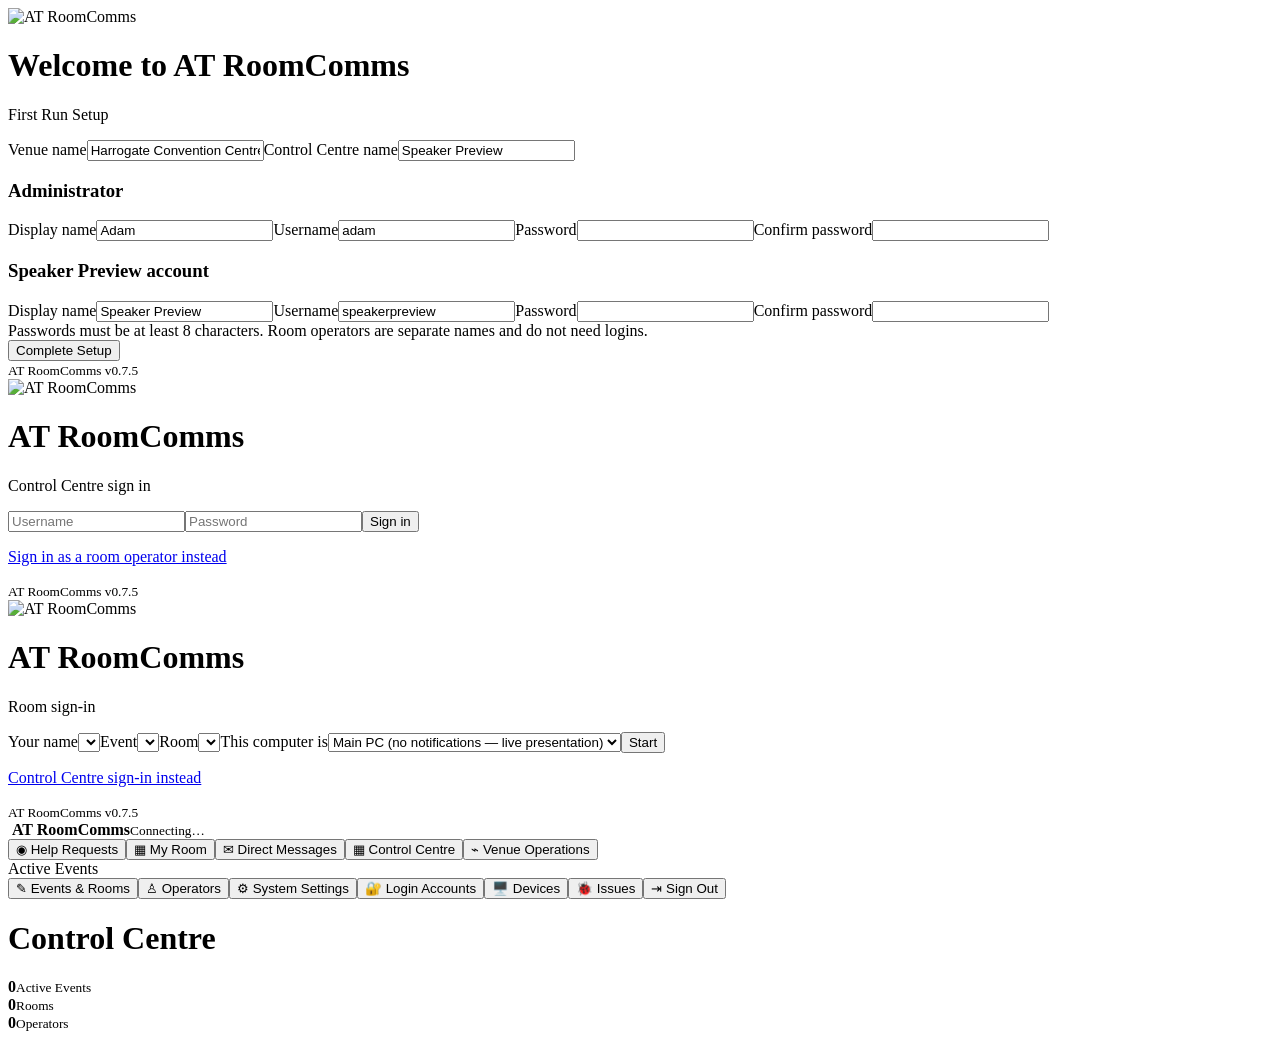
==== AT-RoomComms-v0.3.3/server/static/index.html @ b1ba5737 "Fix Speaker Preview doing nothing for operator logins load() unconditionally routed operators into r" ====
<!doctype html><html><head><meta charset="utf-8"><meta name="viewport" content="width=device-width,initial-scale=1"><title>AT RoomComms</title><link rel="icon" type="image/svg+xml" href="/static/brand/icon-blue.svg"><link rel="stylesheet" href="/static/app.css"></head><body>
<div id="setup" class="loginWrap hidden"><form id="setupForm" class="loginCard setupCard"><img class="logo" src="/static/brand/lockup-blue-on-dark.svg" alt="AT RoomComms"><h1>Welcome to AT RoomComms</h1><p>First Run Setup</p><div class="setupGrid"><label>Venue name<input id="setupVenue" value="Harrogate Convention Centre"></label><label>Control Centre name<input id="setupControl" value="Speaker Preview"></label></div><h3>Administrator</h3><div class="setupGrid"><label>Display name<input id="setupAdminName" value="Adam"></label><label>Username<input id="setupAdminUser" value="adam" autocomplete="username"></label><label>Password<input id="setupAdminPass" type="password" autocomplete="new-password"></label><label>Confirm password<input id="setupAdminConfirm" type="password" autocomplete="new-password"></label></div><h3>Speaker Preview account</h3><div class="setupGrid"><label>Display name<input id="setupSpeakerName" value="Speaker Preview"></label><label>Username<input id="setupSpeakerUser" value="speakerpreview"></label><label>Password<input id="setupSpeakerPass" type="password" autocomplete="new-password"></label><label>Confirm password<input id="setupSpeakerConfirm" type="password" autocomplete="new-password"></label></div><div class="notice">Passwords must be at least 8 characters. Room operators are separate names and do not need logins.</div><button class="btn" type="submit">Complete Setup</button><div id="setupError" class="error"></div><small>AT RoomComms v0.7.5</small></form></div>
<div id="login" class="loginWrap hidden"><form id="loginForm" class="loginCard"><img class="logo" src="/static/brand/lockup-blue-on-dark.svg" alt="AT RoomComms"><h1>AT RoomComms</h1><p>Control Centre sign in</p><input id="loginUser" autocomplete="username" placeholder="Username"><input id="loginPass" type="password" autocomplete="current-password" placeholder="Password"><button class="btn" type="submit">Sign in</button><div id="loginError" class="error"></div><p><a href="#" id="toOperatorLogin">Sign in as a room operator instead</a></p><small>AT RoomComms v0.7.5</small></form></div>
<div id="operatorLogin" class="loginWrap hidden"><form id="opLoginForm" class="loginCard"><img class="logo" src="/static/brand/lockup-blue-on-dark.svg" alt="AT RoomComms"><h1>AT RoomComms</h1><p>Room sign-in</p><label>Your name<select id="opName" required></select></label><label>Event<select id="opEvent" required></select></label><label>Room<select id="opRoom" required></select></label><label>This computer is<select id="opRole"><option value="main">Main PC (no notifications — live presentation)</option><option value="backup">Backup PC (quiet visual alerts)</option></select></label><button class="btn" type="submit">Start</button><div id="opLoginError" class="error"></div><p><a href="#" id="toControlLogin">Control Centre sign-in instead</a></p><small>AT RoomComms v0.7.5</small></form></div>
<div id="app" class="hidden"><aside><div class="brand"><img class="brandIcon" src="/static/brand/icon-blue.svg" alt=""> <b>AT RoomComms</b><small><span id="wsDot" class="wsDot"></span><span id="wsLabel">Connecting…</span></small></div><div id="venue" class="venue"></div><button class="nav" data-view="help">◉ Help Requests <span id="helpBadge" class="navBadge hidden"></span></button><button class="nav" data-view="room">▦ My Room <span id="roomBadge" class="navBadge hidden"></span></button><button class="nav" data-view="dm">✉ Direct Messages <span id="dmBadge" class="navBadge hidden"></span></button><button class="nav active" data-view="control">▦ Control Centre</button><button class="nav" data-view="venue">⌁ Venue Operations <span id="venueBadge" class="navBadge hidden"></span></button><div class="label">Active Events</div><div id="eventNav"></div><button class="nav" data-view="manage">✎ Events & Rooms</button><button class="nav" data-view="operators">♙ Operators</button><button class="nav adminOnly" data-view="settings">⚙ System Settings</button><button class="nav adminOnly" data-view="accounts">🔐 Login Accounts</button><button class="nav adminOnly" data-view="devices">🖥️ Devices</button><button class="nav" data-view="issues">🐞 Issues <span id="issuesBadge" class="navBadge hidden"></span></button><button class="nav" id="logoutBtn">⇥ Sign Out</button><div id="userBox" class="userBox"></div></aside><main><header><div><h1 id="title">Control Centre</h1><p id="sub"></p></div><div class="stats"><div><b id="se">0</b><small>Active Events</small></div><div><b id="sr">0</b><small>Rooms</small></div><div><b id="so">0</b><small>Operators</small></div></div></header><section id="content"></section></main></div>
<div id="modal" class="modal hidden"><div id="modalCard" class="modalCard"></div></div><script src="/static/app.js"></script></body></html>
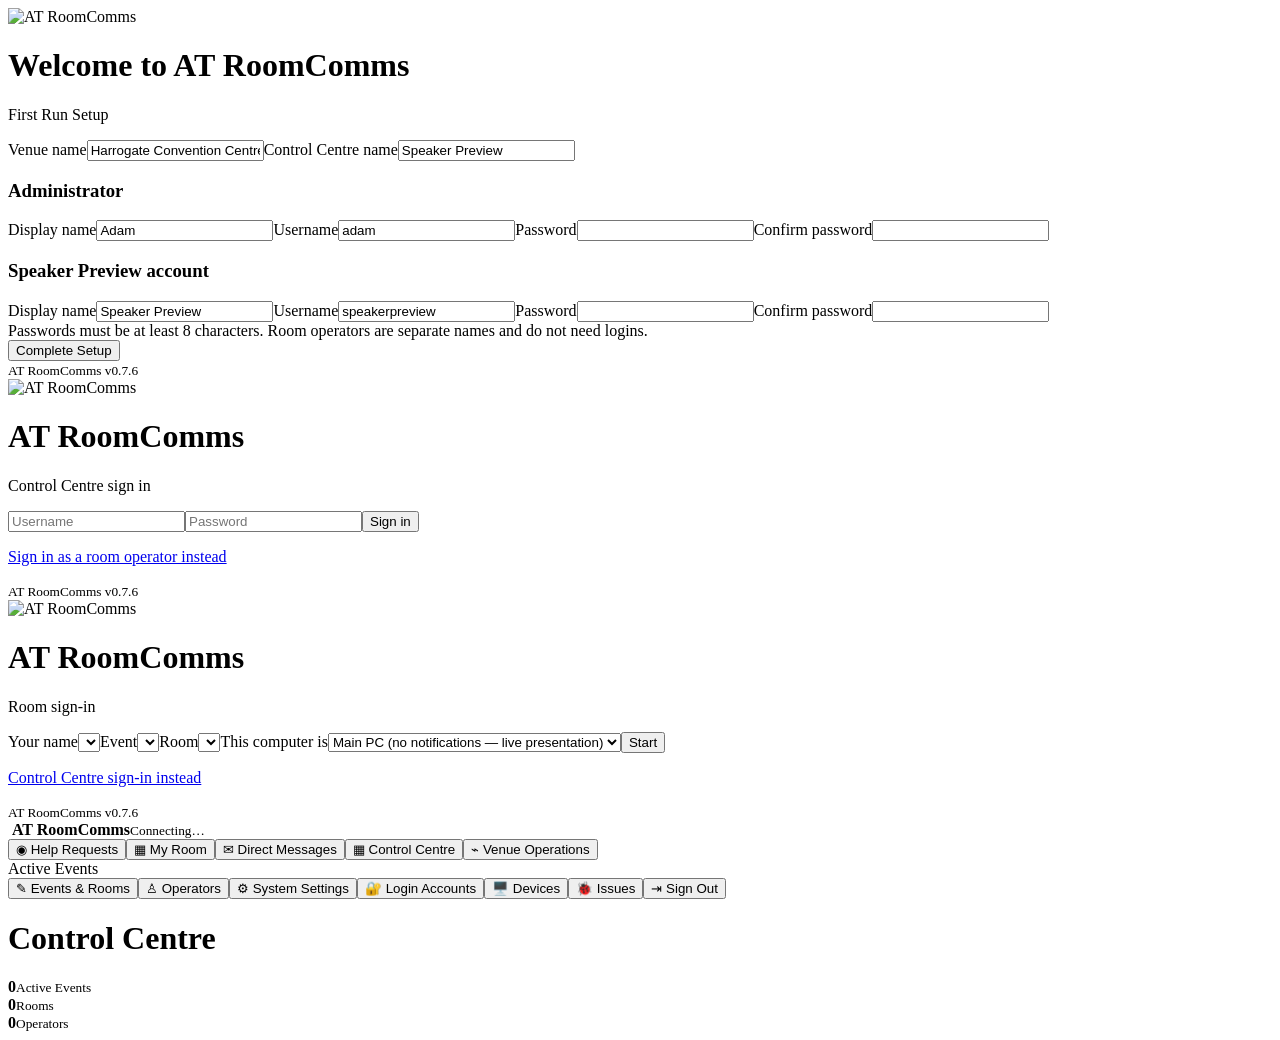
==== commit 9e767fce: "Stop the index page from being HTTP-cached home() version-busts app.js/app.css via a query string bu" ====
--- a/AT-RoomComms-v0.3.3/server/static/index.html
+++ b/AT-RoomComms-v0.3.3/server/static/index.html
@@ -1,6 +1,6 @@
 <!doctype html><html><head><meta charset="utf-8"><meta name="viewport" content="width=device-width,initial-scale=1"><title>AT RoomComms</title><link rel="icon" type="image/svg+xml" href="/static/brand/icon-blue.svg"><link rel="stylesheet" href="/static/app.css"></head><body>
-<div id="setup" class="loginWrap hidden"><form id="setupForm" class="loginCard setupCard"><img class="logo" src="/static/brand/lockup-blue-on-dark.svg" alt="AT RoomComms"><h1>Welcome to AT RoomComms</h1><p>First Run Setup</p><div class="setupGrid"><label>Venue name<input id="setupVenue" value="Harrogate Convention Centre"></label><label>Control Centre name<input id="setupControl" value="Speaker Preview"></label></div><h3>Administrator</h3><div class="setupGrid"><label>Display name<input id="setupAdminName" value="Adam"></label><label>Username<input id="setupAdminUser" value="adam" autocomplete="username"></label><label>Password<input id="setupAdminPass" type="password" autocomplete="new-password"></label><label>Confirm password<input id="setupAdminConfirm" type="password" autocomplete="new-password"></label></div><h3>Speaker Preview account</h3><div class="setupGrid"><label>Display name<input id="setupSpeakerName" value="Speaker Preview"></label><label>Username<input id="setupSpeakerUser" value="speakerpreview"></label><label>Password<input id="setupSpeakerPass" type="password" autocomplete="new-password"></label><label>Confirm password<input id="setupSpeakerConfirm" type="password" autocomplete="new-password"></label></div><div class="notice">Passwords must be at least 8 characters. Room operators are separate names and do not need logins.</div><button class="btn" type="submit">Complete Setup</button><div id="setupError" class="error"></div><small>AT RoomComms v0.7.5</small></form></div>
-<div id="login" class="loginWrap hidden"><form id="loginForm" class="loginCard"><img class="logo" src="/static/brand/lockup-blue-on-dark.svg" alt="AT RoomComms"><h1>AT RoomComms</h1><p>Control Centre sign in</p><input id="loginUser" autocomplete="username" placeholder="Username"><input id="loginPass" type="password" autocomplete="current-password" placeholder="Password"><button class="btn" type="submit">Sign in</button><div id="loginError" class="error"></div><p><a href="#" id="toOperatorLogin">Sign in as a room operator instead</a></p><small>AT RoomComms v0.7.5</small></form></div>
-<div id="operatorLogin" class="loginWrap hidden"><form id="opLoginForm" class="loginCard"><img class="logo" src="/static/brand/lockup-blue-on-dark.svg" alt="AT RoomComms"><h1>AT RoomComms</h1><p>Room sign-in</p><label>Your name<select id="opName" required></select></label><label>Event<select id="opEvent" required></select></label><label>Room<select id="opRoom" required></select></label><label>This computer is<select id="opRole"><option value="main">Main PC (no notifications — live presentation)</option><option value="backup">Backup PC (quiet visual alerts)</option></select></label><button class="btn" type="submit">Start</button><div id="opLoginError" class="error"></div><p><a href="#" id="toControlLogin">Control Centre sign-in instead</a></p><small>AT RoomComms v0.7.5</small></form></div>
+<div id="setup" class="loginWrap hidden"><form id="setupForm" class="loginCard setupCard"><img class="logo" src="/static/brand/lockup-blue-on-dark.svg" alt="AT RoomComms"><h1>Welcome to AT RoomComms</h1><p>First Run Setup</p><div class="setupGrid"><label>Venue name<input id="setupVenue" value="Harrogate Convention Centre"></label><label>Control Centre name<input id="setupControl" value="Speaker Preview"></label></div><h3>Administrator</h3><div class="setupGrid"><label>Display name<input id="setupAdminName" value="Adam"></label><label>Username<input id="setupAdminUser" value="adam" autocomplete="username"></label><label>Password<input id="setupAdminPass" type="password" autocomplete="new-password"></label><label>Confirm password<input id="setupAdminConfirm" type="password" autocomplete="new-password"></label></div><h3>Speaker Preview account</h3><div class="setupGrid"><label>Display name<input id="setupSpeakerName" value="Speaker Preview"></label><label>Username<input id="setupSpeakerUser" value="speakerpreview"></label><label>Password<input id="setupSpeakerPass" type="password" autocomplete="new-password"></label><label>Confirm password<input id="setupSpeakerConfirm" type="password" autocomplete="new-password"></label></div><div class="notice">Passwords must be at least 8 characters. Room operators are separate names and do not need logins.</div><button class="btn" type="submit">Complete Setup</button><div id="setupError" class="error"></div><small>AT RoomComms v0.7.6</small></form></div>
+<div id="login" class="loginWrap hidden"><form id="loginForm" class="loginCard"><img class="logo" src="/static/brand/lockup-blue-on-dark.svg" alt="AT RoomComms"><h1>AT RoomComms</h1><p>Control Centre sign in</p><input id="loginUser" autocomplete="username" placeholder="Username"><input id="loginPass" type="password" autocomplete="current-password" placeholder="Password"><button class="btn" type="submit">Sign in</button><div id="loginError" class="error"></div><p><a href="#" id="toOperatorLogin">Sign in as a room operator instead</a></p><small>AT RoomComms v0.7.6</small></form></div>
+<div id="operatorLogin" class="loginWrap hidden"><form id="opLoginForm" class="loginCard"><img class="logo" src="/static/brand/lockup-blue-on-dark.svg" alt="AT RoomComms"><h1>AT RoomComms</h1><p>Room sign-in</p><label>Your name<select id="opName" required></select></label><label>Event<select id="opEvent" required></select></label><label>Room<select id="opRoom" required></select></label><label>This computer is<select id="opRole"><option value="main">Main PC (no notifications — live presentation)</option><option value="backup">Backup PC (quiet visual alerts)</option></select></label><button class="btn" type="submit">Start</button><div id="opLoginError" class="error"></div><p><a href="#" id="toControlLogin">Control Centre sign-in instead</a></p><small>AT RoomComms v0.7.6</small></form></div>
 <div id="app" class="hidden"><aside><div class="brand"><img class="brandIcon" src="/static/brand/icon-blue.svg" alt=""> <b>AT RoomComms</b><small><span id="wsDot" class="wsDot"></span><span id="wsLabel">Connecting…</span></small></div><div id="venue" class="venue"></div><button class="nav" data-view="help">◉ Help Requests <span id="helpBadge" class="navBadge hidden"></span></button><button class="nav" data-view="room">▦ My Room <span id="roomBadge" class="navBadge hidden"></span></button><button class="nav" data-view="dm">✉ Direct Messages <span id="dmBadge" class="navBadge hidden"></span></button><button class="nav active" data-view="control">▦ Control Centre</button><button class="nav" data-view="venue">⌁ Venue Operations <span id="venueBadge" class="navBadge hidden"></span></button><div class="label">Active Events</div><div id="eventNav"></div><button class="nav" data-view="manage">✎ Events & Rooms</button><button class="nav" data-view="operators">♙ Operators</button><button class="nav adminOnly" data-view="settings">⚙ System Settings</button><button class="nav adminOnly" data-view="accounts">🔐 Login Accounts</button><button class="nav adminOnly" data-view="devices">🖥️ Devices</button><button class="nav" data-view="issues">🐞 Issues <span id="issuesBadge" class="navBadge hidden"></span></button><button class="nav" id="logoutBtn">⇥ Sign Out</button><div id="userBox" class="userBox"></div></aside><main><header><div><h1 id="title">Control Centre</h1><p id="sub"></p></div><div class="stats"><div><b id="se">0</b><small>Active Events</small></div><div><b id="sr">0</b><small>Rooms</small></div><div><b id="so">0</b><small>Operators</small></div></div></header><section id="content"></section></main></div>
 <div id="modal" class="modal hidden"><div id="modalCard" class="modalCard"></div></div><script src="/static/app.js"></script></body></html>
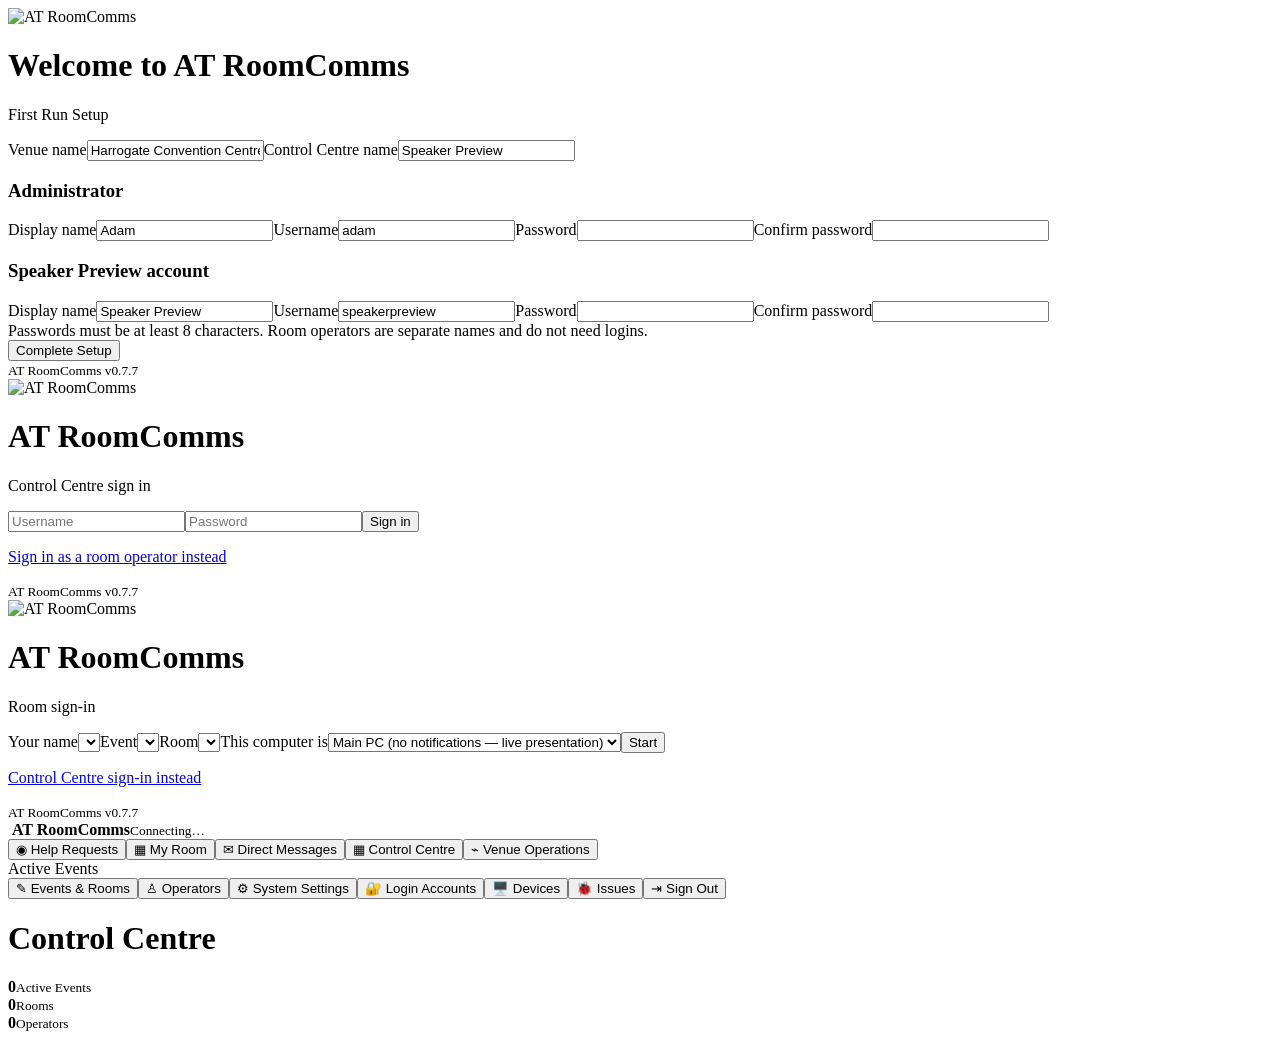
==== commit 48e2b241: "Open Direct Messages to everyone, not just operator-to-account Operators could previously only DM Co" ====
--- a/AT-RoomComms-v0.3.3/server/static/index.html
+++ b/AT-RoomComms-v0.3.3/server/static/index.html
@@ -1,6 +1,6 @@
 <!doctype html><html><head><meta charset="utf-8"><meta name="viewport" content="width=device-width,initial-scale=1"><title>AT RoomComms</title><link rel="icon" type="image/svg+xml" href="/static/brand/icon-blue.svg"><link rel="stylesheet" href="/static/app.css"></head><body>
-<div id="setup" class="loginWrap hidden"><form id="setupForm" class="loginCard setupCard"><img class="logo" src="/static/brand/lockup-blue-on-dark.svg" alt="AT RoomComms"><h1>Welcome to AT RoomComms</h1><p>First Run Setup</p><div class="setupGrid"><label>Venue name<input id="setupVenue" value="Harrogate Convention Centre"></label><label>Control Centre name<input id="setupControl" value="Speaker Preview"></label></div><h3>Administrator</h3><div class="setupGrid"><label>Display name<input id="setupAdminName" value="Adam"></label><label>Username<input id="setupAdminUser" value="adam" autocomplete="username"></label><label>Password<input id="setupAdminPass" type="password" autocomplete="new-password"></label><label>Confirm password<input id="setupAdminConfirm" type="password" autocomplete="new-password"></label></div><h3>Speaker Preview account</h3><div class="setupGrid"><label>Display name<input id="setupSpeakerName" value="Speaker Preview"></label><label>Username<input id="setupSpeakerUser" value="speakerpreview"></label><label>Password<input id="setupSpeakerPass" type="password" autocomplete="new-password"></label><label>Confirm password<input id="setupSpeakerConfirm" type="password" autocomplete="new-password"></label></div><div class="notice">Passwords must be at least 8 characters. Room operators are separate names and do not need logins.</div><button class="btn" type="submit">Complete Setup</button><div id="setupError" class="error"></div><small>AT RoomComms v0.7.6</small></form></div>
-<div id="login" class="loginWrap hidden"><form id="loginForm" class="loginCard"><img class="logo" src="/static/brand/lockup-blue-on-dark.svg" alt="AT RoomComms"><h1>AT RoomComms</h1><p>Control Centre sign in</p><input id="loginUser" autocomplete="username" placeholder="Username"><input id="loginPass" type="password" autocomplete="current-password" placeholder="Password"><button class="btn" type="submit">Sign in</button><div id="loginError" class="error"></div><p><a href="#" id="toOperatorLogin">Sign in as a room operator instead</a></p><small>AT RoomComms v0.7.6</small></form></div>
-<div id="operatorLogin" class="loginWrap hidden"><form id="opLoginForm" class="loginCard"><img class="logo" src="/static/brand/lockup-blue-on-dark.svg" alt="AT RoomComms"><h1>AT RoomComms</h1><p>Room sign-in</p><label>Your name<select id="opName" required></select></label><label>Event<select id="opEvent" required></select></label><label>Room<select id="opRoom" required></select></label><label>This computer is<select id="opRole"><option value="main">Main PC (no notifications — live presentation)</option><option value="backup">Backup PC (quiet visual alerts)</option></select></label><button class="btn" type="submit">Start</button><div id="opLoginError" class="error"></div><p><a href="#" id="toControlLogin">Control Centre sign-in instead</a></p><small>AT RoomComms v0.7.6</small></form></div>
+<div id="setup" class="loginWrap hidden"><form id="setupForm" class="loginCard setupCard"><img class="logo" src="/static/brand/lockup-blue-on-dark.svg" alt="AT RoomComms"><h1>Welcome to AT RoomComms</h1><p>First Run Setup</p><div class="setupGrid"><label>Venue name<input id="setupVenue" value="Harrogate Convention Centre"></label><label>Control Centre name<input id="setupControl" value="Speaker Preview"></label></div><h3>Administrator</h3><div class="setupGrid"><label>Display name<input id="setupAdminName" value="Adam"></label><label>Username<input id="setupAdminUser" value="adam" autocomplete="username"></label><label>Password<input id="setupAdminPass" type="password" autocomplete="new-password"></label><label>Confirm password<input id="setupAdminConfirm" type="password" autocomplete="new-password"></label></div><h3>Speaker Preview account</h3><div class="setupGrid"><label>Display name<input id="setupSpeakerName" value="Speaker Preview"></label><label>Username<input id="setupSpeakerUser" value="speakerpreview"></label><label>Password<input id="setupSpeakerPass" type="password" autocomplete="new-password"></label><label>Confirm password<input id="setupSpeakerConfirm" type="password" autocomplete="new-password"></label></div><div class="notice">Passwords must be at least 8 characters. Room operators are separate names and do not need logins.</div><button class="btn" type="submit">Complete Setup</button><div id="setupError" class="error"></div><small>AT RoomComms v0.7.7</small></form></div>
+<div id="login" class="loginWrap hidden"><form id="loginForm" class="loginCard"><img class="logo" src="/static/brand/lockup-blue-on-dark.svg" alt="AT RoomComms"><h1>AT RoomComms</h1><p>Control Centre sign in</p><input id="loginUser" autocomplete="username" placeholder="Username"><input id="loginPass" type="password" autocomplete="current-password" placeholder="Password"><button class="btn" type="submit">Sign in</button><div id="loginError" class="error"></div><p><a href="#" id="toOperatorLogin">Sign in as a room operator instead</a></p><small>AT RoomComms v0.7.7</small></form></div>
+<div id="operatorLogin" class="loginWrap hidden"><form id="opLoginForm" class="loginCard"><img class="logo" src="/static/brand/lockup-blue-on-dark.svg" alt="AT RoomComms"><h1>AT RoomComms</h1><p>Room sign-in</p><label>Your name<select id="opName" required></select></label><label>Event<select id="opEvent" required></select></label><label>Room<select id="opRoom" required></select></label><label>This computer is<select id="opRole"><option value="main">Main PC (no notifications — live presentation)</option><option value="backup">Backup PC (quiet visual alerts)</option></select></label><button class="btn" type="submit">Start</button><div id="opLoginError" class="error"></div><p><a href="#" id="toControlLogin">Control Centre sign-in instead</a></p><small>AT RoomComms v0.7.7</small></form></div>
 <div id="app" class="hidden"><aside><div class="brand"><img class="brandIcon" src="/static/brand/icon-blue.svg" alt=""> <b>AT RoomComms</b><small><span id="wsDot" class="wsDot"></span><span id="wsLabel">Connecting…</span></small></div><div id="venue" class="venue"></div><button class="nav" data-view="help">◉ Help Requests <span id="helpBadge" class="navBadge hidden"></span></button><button class="nav" data-view="room">▦ My Room <span id="roomBadge" class="navBadge hidden"></span></button><button class="nav" data-view="dm">✉ Direct Messages <span id="dmBadge" class="navBadge hidden"></span></button><button class="nav active" data-view="control">▦ Control Centre</button><button class="nav" data-view="venue">⌁ Venue Operations <span id="venueBadge" class="navBadge hidden"></span></button><div class="label">Active Events</div><div id="eventNav"></div><button class="nav" data-view="manage">✎ Events & Rooms</button><button class="nav" data-view="operators">♙ Operators</button><button class="nav adminOnly" data-view="settings">⚙ System Settings</button><button class="nav adminOnly" data-view="accounts">🔐 Login Accounts</button><button class="nav adminOnly" data-view="devices">🖥️ Devices</button><button class="nav" data-view="issues">🐞 Issues <span id="issuesBadge" class="navBadge hidden"></span></button><button class="nav" id="logoutBtn">⇥ Sign Out</button><div id="userBox" class="userBox"></div></aside><main><header><div><h1 id="title">Control Centre</h1><p id="sub"></p></div><div class="stats"><div><b id="se">0</b><small>Active Events</small></div><div><b id="sr">0</b><small>Rooms</small></div><div><b id="so">0</b><small>Operators</small></div></div></header><section id="content"></section></main></div>
 <div id="modal" class="modal hidden"><div id="modalCard" class="modalCard"></div></div><script src="/static/app.js"></script></body></html>
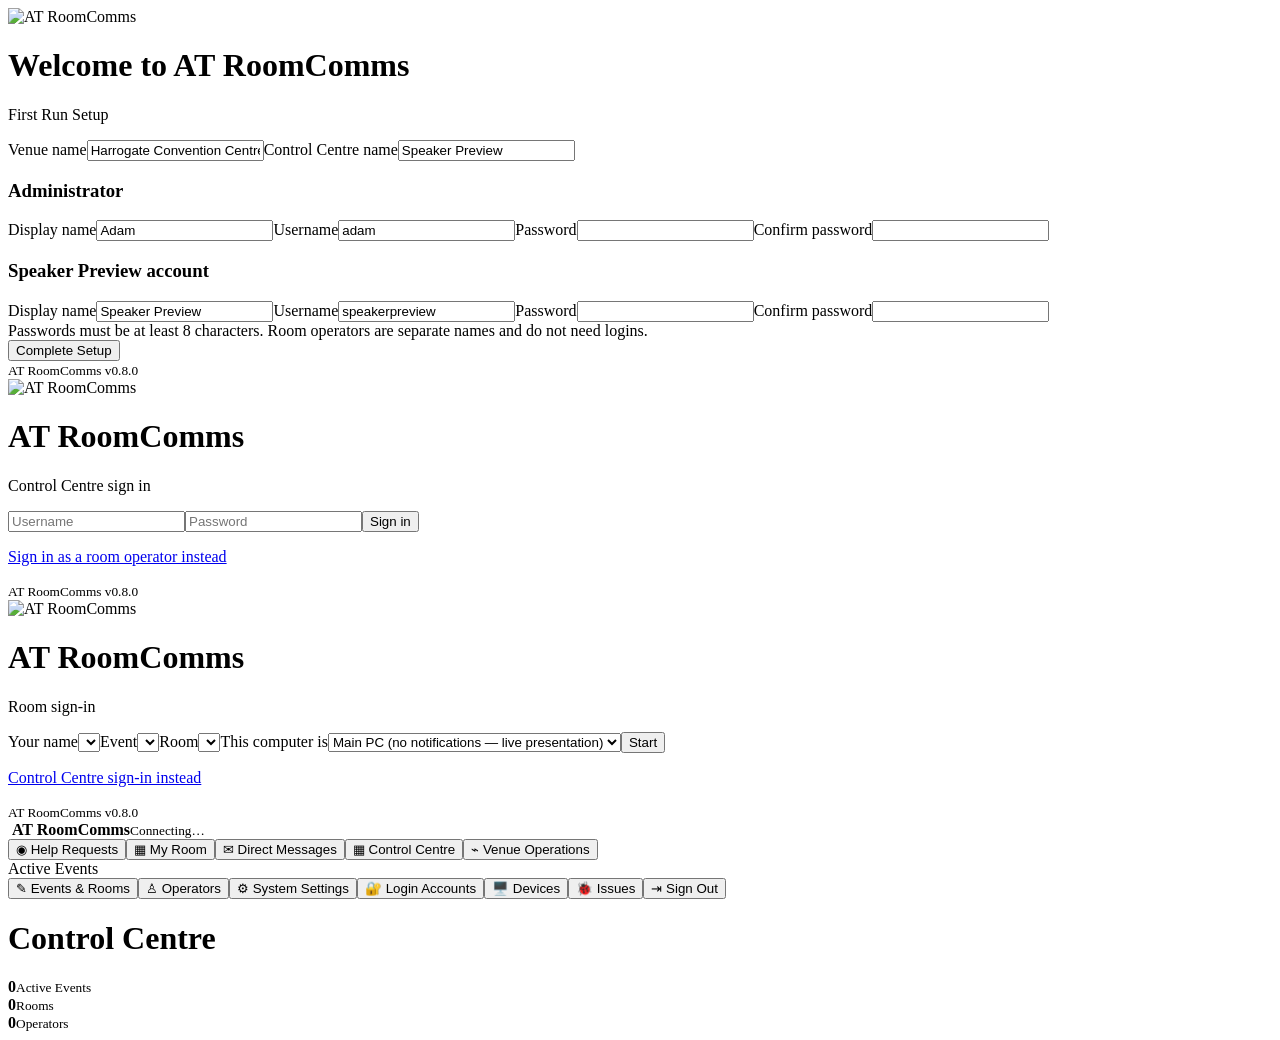
==== commit cecdf5ae: "Add event reports: rooms, help requests, and emergencies at a glance New GET /api/events/{id}/report" ====
--- a/AT-RoomComms-v0.3.3/server/static/index.html
+++ b/AT-RoomComms-v0.3.3/server/static/index.html
@@ -1,6 +1,6 @@
 <!doctype html><html><head><meta charset="utf-8"><meta name="viewport" content="width=device-width,initial-scale=1"><title>AT RoomComms</title><link rel="icon" type="image/svg+xml" href="/static/brand/icon-blue.svg"><link rel="stylesheet" href="/static/app.css"></head><body>
-<div id="setup" class="loginWrap hidden"><form id="setupForm" class="loginCard setupCard"><img class="logo" src="/static/brand/lockup-blue-on-dark.svg" alt="AT RoomComms"><h1>Welcome to AT RoomComms</h1><p>First Run Setup</p><div class="setupGrid"><label>Venue name<input id="setupVenue" value="Harrogate Convention Centre"></label><label>Control Centre name<input id="setupControl" value="Speaker Preview"></label></div><h3>Administrator</h3><div class="setupGrid"><label>Display name<input id="setupAdminName" value="Adam"></label><label>Username<input id="setupAdminUser" value="adam" autocomplete="username"></label><label>Password<input id="setupAdminPass" type="password" autocomplete="new-password"></label><label>Confirm password<input id="setupAdminConfirm" type="password" autocomplete="new-password"></label></div><h3>Speaker Preview account</h3><div class="setupGrid"><label>Display name<input id="setupSpeakerName" value="Speaker Preview"></label><label>Username<input id="setupSpeakerUser" value="speakerpreview"></label><label>Password<input id="setupSpeakerPass" type="password" autocomplete="new-password"></label><label>Confirm password<input id="setupSpeakerConfirm" type="password" autocomplete="new-password"></label></div><div class="notice">Passwords must be at least 8 characters. Room operators are separate names and do not need logins.</div><button class="btn" type="submit">Complete Setup</button><div id="setupError" class="error"></div><small>AT RoomComms v0.7.7</small></form></div>
-<div id="login" class="loginWrap hidden"><form id="loginForm" class="loginCard"><img class="logo" src="/static/brand/lockup-blue-on-dark.svg" alt="AT RoomComms"><h1>AT RoomComms</h1><p>Control Centre sign in</p><input id="loginUser" autocomplete="username" placeholder="Username"><input id="loginPass" type="password" autocomplete="current-password" placeholder="Password"><button class="btn" type="submit">Sign in</button><div id="loginError" class="error"></div><p><a href="#" id="toOperatorLogin">Sign in as a room operator instead</a></p><small>AT RoomComms v0.7.7</small></form></div>
-<div id="operatorLogin" class="loginWrap hidden"><form id="opLoginForm" class="loginCard"><img class="logo" src="/static/brand/lockup-blue-on-dark.svg" alt="AT RoomComms"><h1>AT RoomComms</h1><p>Room sign-in</p><label>Your name<select id="opName" required></select></label><label>Event<select id="opEvent" required></select></label><label>Room<select id="opRoom" required></select></label><label>This computer is<select id="opRole"><option value="main">Main PC (no notifications — live presentation)</option><option value="backup">Backup PC (quiet visual alerts)</option></select></label><button class="btn" type="submit">Start</button><div id="opLoginError" class="error"></div><p><a href="#" id="toControlLogin">Control Centre sign-in instead</a></p><small>AT RoomComms v0.7.7</small></form></div>
+<div id="setup" class="loginWrap hidden"><form id="setupForm" class="loginCard setupCard"><img class="logo" src="/static/brand/lockup-blue-on-dark.svg" alt="AT RoomComms"><h1>Welcome to AT RoomComms</h1><p>First Run Setup</p><div class="setupGrid"><label>Venue name<input id="setupVenue" value="Harrogate Convention Centre"></label><label>Control Centre name<input id="setupControl" value="Speaker Preview"></label></div><h3>Administrator</h3><div class="setupGrid"><label>Display name<input id="setupAdminName" value="Adam"></label><label>Username<input id="setupAdminUser" value="adam" autocomplete="username"></label><label>Password<input id="setupAdminPass" type="password" autocomplete="new-password"></label><label>Confirm password<input id="setupAdminConfirm" type="password" autocomplete="new-password"></label></div><h3>Speaker Preview account</h3><div class="setupGrid"><label>Display name<input id="setupSpeakerName" value="Speaker Preview"></label><label>Username<input id="setupSpeakerUser" value="speakerpreview"></label><label>Password<input id="setupSpeakerPass" type="password" autocomplete="new-password"></label><label>Confirm password<input id="setupSpeakerConfirm" type="password" autocomplete="new-password"></label></div><div class="notice">Passwords must be at least 8 characters. Room operators are separate names and do not need logins.</div><button class="btn" type="submit">Complete Setup</button><div id="setupError" class="error"></div><small>AT RoomComms v0.8.0</small></form></div>
+<div id="login" class="loginWrap hidden"><form id="loginForm" class="loginCard"><img class="logo" src="/static/brand/lockup-blue-on-dark.svg" alt="AT RoomComms"><h1>AT RoomComms</h1><p>Control Centre sign in</p><input id="loginUser" autocomplete="username" placeholder="Username"><input id="loginPass" type="password" autocomplete="current-password" placeholder="Password"><button class="btn" type="submit">Sign in</button><div id="loginError" class="error"></div><p><a href="#" id="toOperatorLogin">Sign in as a room operator instead</a></p><small>AT RoomComms v0.8.0</small></form></div>
+<div id="operatorLogin" class="loginWrap hidden"><form id="opLoginForm" class="loginCard"><img class="logo" src="/static/brand/lockup-blue-on-dark.svg" alt="AT RoomComms"><h1>AT RoomComms</h1><p>Room sign-in</p><label>Your name<select id="opName" required></select></label><label>Event<select id="opEvent" required></select></label><label>Room<select id="opRoom" required></select></label><label>This computer is<select id="opRole"><option value="main">Main PC (no notifications — live presentation)</option><option value="backup">Backup PC (quiet visual alerts)</option></select></label><button class="btn" type="submit">Start</button><div id="opLoginError" class="error"></div><p><a href="#" id="toControlLogin">Control Centre sign-in instead</a></p><small>AT RoomComms v0.8.0</small></form></div>
 <div id="app" class="hidden"><aside><div class="brand"><img class="brandIcon" src="/static/brand/icon-blue.svg" alt=""> <b>AT RoomComms</b><small><span id="wsDot" class="wsDot"></span><span id="wsLabel">Connecting…</span></small></div><div id="venue" class="venue"></div><button class="nav" data-view="help">◉ Help Requests <span id="helpBadge" class="navBadge hidden"></span></button><button class="nav" data-view="room">▦ My Room <span id="roomBadge" class="navBadge hidden"></span></button><button class="nav" data-view="dm">✉ Direct Messages <span id="dmBadge" class="navBadge hidden"></span></button><button class="nav active" data-view="control">▦ Control Centre</button><button class="nav" data-view="venue">⌁ Venue Operations <span id="venueBadge" class="navBadge hidden"></span></button><div class="label">Active Events</div><div id="eventNav"></div><button class="nav" data-view="manage">✎ Events & Rooms</button><button class="nav" data-view="operators">♙ Operators</button><button class="nav adminOnly" data-view="settings">⚙ System Settings</button><button class="nav adminOnly" data-view="accounts">🔐 Login Accounts</button><button class="nav adminOnly" data-view="devices">🖥️ Devices</button><button class="nav" data-view="issues">🐞 Issues <span id="issuesBadge" class="navBadge hidden"></span></button><button class="nav" id="logoutBtn">⇥ Sign Out</button><div id="userBox" class="userBox"></div></aside><main><header><div><h1 id="title">Control Centre</h1><p id="sub"></p></div><div class="stats"><div><b id="se">0</b><small>Active Events</small></div><div><b id="sr">0</b><small>Rooms</small></div><div><b id="so">0</b><small>Operators</small></div></div></header><section id="content"></section></main></div>
 <div id="modal" class="modal hidden"><div id="modalCard" class="modalCard"></div></div><script src="/static/app.js"></script></body></html>
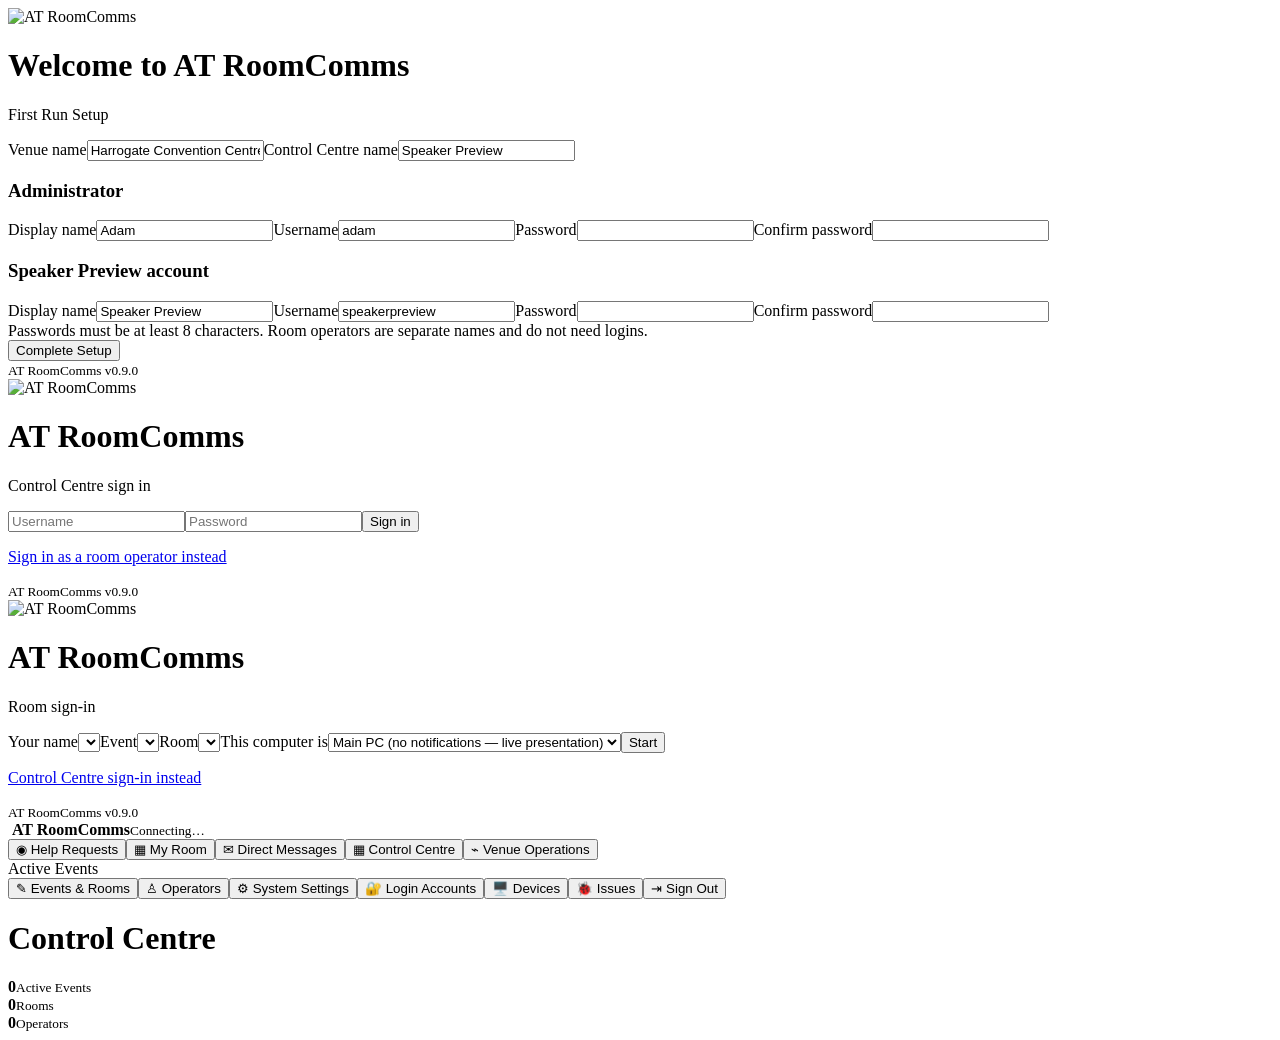
==== commit c0ff11a1: "Encrypt message bodies at rest Room, event, venue, DM and help-thread message text is now encrypted " ====
--- a/AT-RoomComms-v0.3.3/server/static/index.html
+++ b/AT-RoomComms-v0.3.3/server/static/index.html
@@ -1,6 +1,6 @@
 <!doctype html><html><head><meta charset="utf-8"><meta name="viewport" content="width=device-width,initial-scale=1"><title>AT RoomComms</title><link rel="icon" type="image/svg+xml" href="/static/brand/icon-blue.svg"><link rel="stylesheet" href="/static/app.css"></head><body>
-<div id="setup" class="loginWrap hidden"><form id="setupForm" class="loginCard setupCard"><img class="logo" src="/static/brand/lockup-blue-on-dark.svg" alt="AT RoomComms"><h1>Welcome to AT RoomComms</h1><p>First Run Setup</p><div class="setupGrid"><label>Venue name<input id="setupVenue" value="Harrogate Convention Centre"></label><label>Control Centre name<input id="setupControl" value="Speaker Preview"></label></div><h3>Administrator</h3><div class="setupGrid"><label>Display name<input id="setupAdminName" value="Adam"></label><label>Username<input id="setupAdminUser" value="adam" autocomplete="username"></label><label>Password<input id="setupAdminPass" type="password" autocomplete="new-password"></label><label>Confirm password<input id="setupAdminConfirm" type="password" autocomplete="new-password"></label></div><h3>Speaker Preview account</h3><div class="setupGrid"><label>Display name<input id="setupSpeakerName" value="Speaker Preview"></label><label>Username<input id="setupSpeakerUser" value="speakerpreview"></label><label>Password<input id="setupSpeakerPass" type="password" autocomplete="new-password"></label><label>Confirm password<input id="setupSpeakerConfirm" type="password" autocomplete="new-password"></label></div><div class="notice">Passwords must be at least 8 characters. Room operators are separate names and do not need logins.</div><button class="btn" type="submit">Complete Setup</button><div id="setupError" class="error"></div><small>AT RoomComms v0.8.0</small></form></div>
-<div id="login" class="loginWrap hidden"><form id="loginForm" class="loginCard"><img class="logo" src="/static/brand/lockup-blue-on-dark.svg" alt="AT RoomComms"><h1>AT RoomComms</h1><p>Control Centre sign in</p><input id="loginUser" autocomplete="username" placeholder="Username"><input id="loginPass" type="password" autocomplete="current-password" placeholder="Password"><button class="btn" type="submit">Sign in</button><div id="loginError" class="error"></div><p><a href="#" id="toOperatorLogin">Sign in as a room operator instead</a></p><small>AT RoomComms v0.8.0</small></form></div>
-<div id="operatorLogin" class="loginWrap hidden"><form id="opLoginForm" class="loginCard"><img class="logo" src="/static/brand/lockup-blue-on-dark.svg" alt="AT RoomComms"><h1>AT RoomComms</h1><p>Room sign-in</p><label>Your name<select id="opName" required></select></label><label>Event<select id="opEvent" required></select></label><label>Room<select id="opRoom" required></select></label><label>This computer is<select id="opRole"><option value="main">Main PC (no notifications — live presentation)</option><option value="backup">Backup PC (quiet visual alerts)</option></select></label><button class="btn" type="submit">Start</button><div id="opLoginError" class="error"></div><p><a href="#" id="toControlLogin">Control Centre sign-in instead</a></p><small>AT RoomComms v0.8.0</small></form></div>
+<div id="setup" class="loginWrap hidden"><form id="setupForm" class="loginCard setupCard"><img class="logo" src="/static/brand/lockup-blue-on-dark.svg" alt="AT RoomComms"><h1>Welcome to AT RoomComms</h1><p>First Run Setup</p><div class="setupGrid"><label>Venue name<input id="setupVenue" value="Harrogate Convention Centre"></label><label>Control Centre name<input id="setupControl" value="Speaker Preview"></label></div><h3>Administrator</h3><div class="setupGrid"><label>Display name<input id="setupAdminName" value="Adam"></label><label>Username<input id="setupAdminUser" value="adam" autocomplete="username"></label><label>Password<input id="setupAdminPass" type="password" autocomplete="new-password"></label><label>Confirm password<input id="setupAdminConfirm" type="password" autocomplete="new-password"></label></div><h3>Speaker Preview account</h3><div class="setupGrid"><label>Display name<input id="setupSpeakerName" value="Speaker Preview"></label><label>Username<input id="setupSpeakerUser" value="speakerpreview"></label><label>Password<input id="setupSpeakerPass" type="password" autocomplete="new-password"></label><label>Confirm password<input id="setupSpeakerConfirm" type="password" autocomplete="new-password"></label></div><div class="notice">Passwords must be at least 8 characters. Room operators are separate names and do not need logins.</div><button class="btn" type="submit">Complete Setup</button><div id="setupError" class="error"></div><small>AT RoomComms v0.9.0</small></form></div>
+<div id="login" class="loginWrap hidden"><form id="loginForm" class="loginCard"><img class="logo" src="/static/brand/lockup-blue-on-dark.svg" alt="AT RoomComms"><h1>AT RoomComms</h1><p>Control Centre sign in</p><input id="loginUser" autocomplete="username" placeholder="Username"><input id="loginPass" type="password" autocomplete="current-password" placeholder="Password"><button class="btn" type="submit">Sign in</button><div id="loginError" class="error"></div><p><a href="#" id="toOperatorLogin">Sign in as a room operator instead</a></p><small>AT RoomComms v0.9.0</small></form></div>
+<div id="operatorLogin" class="loginWrap hidden"><form id="opLoginForm" class="loginCard"><img class="logo" src="/static/brand/lockup-blue-on-dark.svg" alt="AT RoomComms"><h1>AT RoomComms</h1><p>Room sign-in</p><label>Your name<select id="opName" required></select></label><label>Event<select id="opEvent" required></select></label><label>Room<select id="opRoom" required></select></label><label>This computer is<select id="opRole"><option value="main">Main PC (no notifications — live presentation)</option><option value="backup">Backup PC (quiet visual alerts)</option></select></label><button class="btn" type="submit">Start</button><div id="opLoginError" class="error"></div><p><a href="#" id="toControlLogin">Control Centre sign-in instead</a></p><small>AT RoomComms v0.9.0</small></form></div>
 <div id="app" class="hidden"><aside><div class="brand"><img class="brandIcon" src="/static/brand/icon-blue.svg" alt=""> <b>AT RoomComms</b><small><span id="wsDot" class="wsDot"></span><span id="wsLabel">Connecting…</span></small></div><div id="venue" class="venue"></div><button class="nav" data-view="help">◉ Help Requests <span id="helpBadge" class="navBadge hidden"></span></button><button class="nav" data-view="room">▦ My Room <span id="roomBadge" class="navBadge hidden"></span></button><button class="nav" data-view="dm">✉ Direct Messages <span id="dmBadge" class="navBadge hidden"></span></button><button class="nav active" data-view="control">▦ Control Centre</button><button class="nav" data-view="venue">⌁ Venue Operations <span id="venueBadge" class="navBadge hidden"></span></button><div class="label">Active Events</div><div id="eventNav"></div><button class="nav" data-view="manage">✎ Events & Rooms</button><button class="nav" data-view="operators">♙ Operators</button><button class="nav adminOnly" data-view="settings">⚙ System Settings</button><button class="nav adminOnly" data-view="accounts">🔐 Login Accounts</button><button class="nav adminOnly" data-view="devices">🖥️ Devices</button><button class="nav" data-view="issues">🐞 Issues <span id="issuesBadge" class="navBadge hidden"></span></button><button class="nav" id="logoutBtn">⇥ Sign Out</button><div id="userBox" class="userBox"></div></aside><main><header><div><h1 id="title">Control Centre</h1><p id="sub"></p></div><div class="stats"><div><b id="se">0</b><small>Active Events</small></div><div><b id="sr">0</b><small>Rooms</small></div><div><b id="so">0</b><small>Operators</small></div></div></header><section id="content"></section></main></div>
 <div id="modal" class="modal hidden"><div id="modalCard" class="modalCard"></div></div><script src="/static/app.js"></script></body></html>
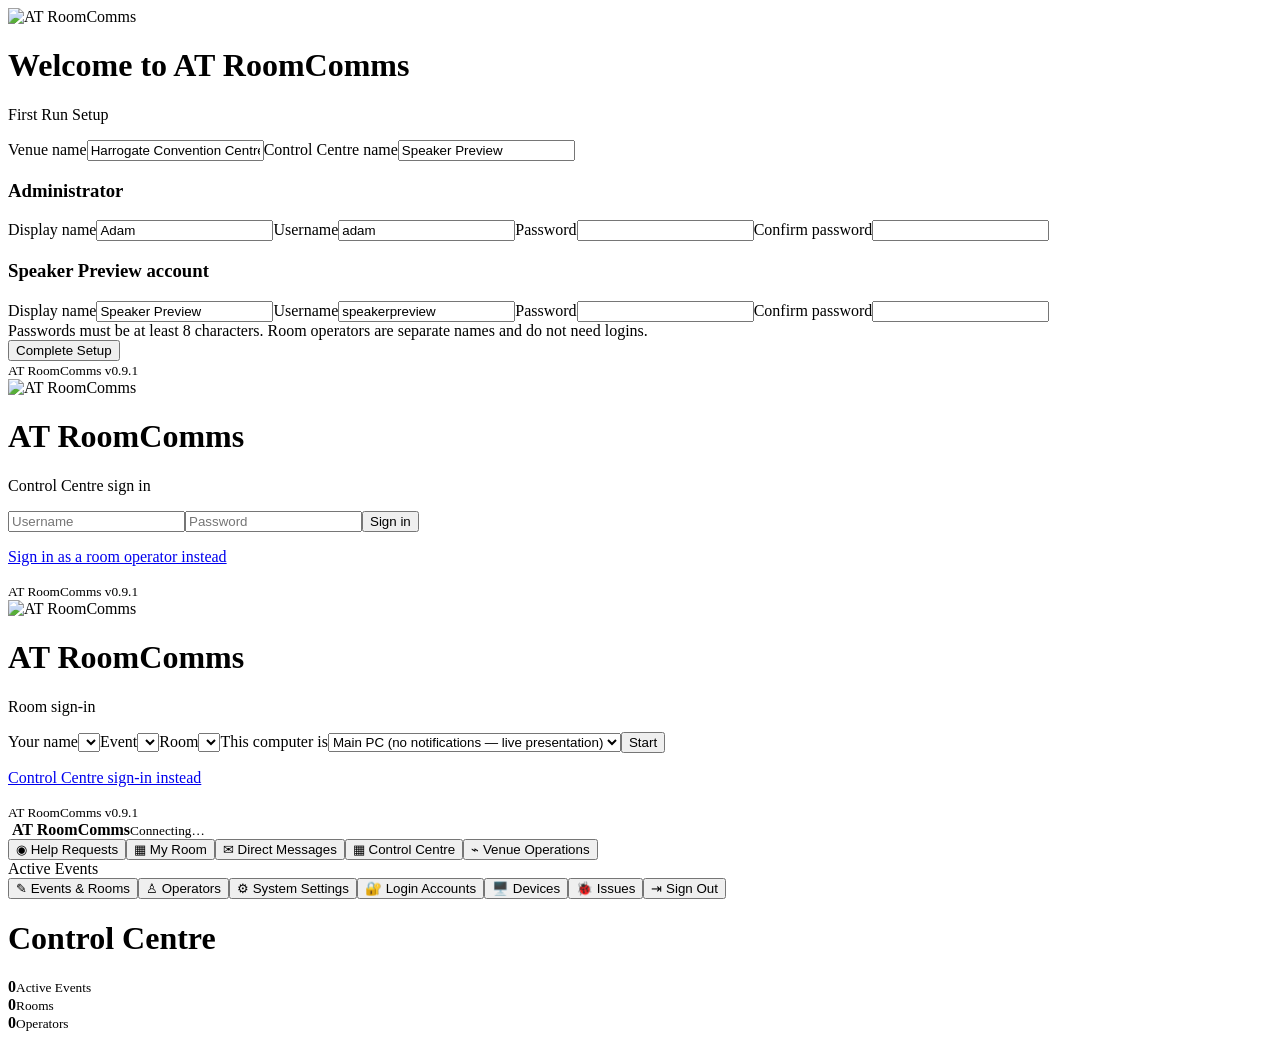
==== commit 84726d7c: "Add PDF event reports and widen chat/thread panels to 70/30 Event reports can now be downloaded as a" ====
--- a/AT-RoomComms-v0.3.3/server/static/index.html
+++ b/AT-RoomComms-v0.3.3/server/static/index.html
@@ -1,6 +1,6 @@
 <!doctype html><html><head><meta charset="utf-8"><meta name="viewport" content="width=device-width,initial-scale=1"><title>AT RoomComms</title><link rel="icon" type="image/svg+xml" href="/static/brand/icon-blue.svg"><link rel="stylesheet" href="/static/app.css"></head><body>
-<div id="setup" class="loginWrap hidden"><form id="setupForm" class="loginCard setupCard"><img class="logo" src="/static/brand/lockup-blue-on-dark.svg" alt="AT RoomComms"><h1>Welcome to AT RoomComms</h1><p>First Run Setup</p><div class="setupGrid"><label>Venue name<input id="setupVenue" value="Harrogate Convention Centre"></label><label>Control Centre name<input id="setupControl" value="Speaker Preview"></label></div><h3>Administrator</h3><div class="setupGrid"><label>Display name<input id="setupAdminName" value="Adam"></label><label>Username<input id="setupAdminUser" value="adam" autocomplete="username"></label><label>Password<input id="setupAdminPass" type="password" autocomplete="new-password"></label><label>Confirm password<input id="setupAdminConfirm" type="password" autocomplete="new-password"></label></div><h3>Speaker Preview account</h3><div class="setupGrid"><label>Display name<input id="setupSpeakerName" value="Speaker Preview"></label><label>Username<input id="setupSpeakerUser" value="speakerpreview"></label><label>Password<input id="setupSpeakerPass" type="password" autocomplete="new-password"></label><label>Confirm password<input id="setupSpeakerConfirm" type="password" autocomplete="new-password"></label></div><div class="notice">Passwords must be at least 8 characters. Room operators are separate names and do not need logins.</div><button class="btn" type="submit">Complete Setup</button><div id="setupError" class="error"></div><small>AT RoomComms v0.9.0</small></form></div>
-<div id="login" class="loginWrap hidden"><form id="loginForm" class="loginCard"><img class="logo" src="/static/brand/lockup-blue-on-dark.svg" alt="AT RoomComms"><h1>AT RoomComms</h1><p>Control Centre sign in</p><input id="loginUser" autocomplete="username" placeholder="Username"><input id="loginPass" type="password" autocomplete="current-password" placeholder="Password"><button class="btn" type="submit">Sign in</button><div id="loginError" class="error"></div><p><a href="#" id="toOperatorLogin">Sign in as a room operator instead</a></p><small>AT RoomComms v0.9.0</small></form></div>
-<div id="operatorLogin" class="loginWrap hidden"><form id="opLoginForm" class="loginCard"><img class="logo" src="/static/brand/lockup-blue-on-dark.svg" alt="AT RoomComms"><h1>AT RoomComms</h1><p>Room sign-in</p><label>Your name<select id="opName" required></select></label><label>Event<select id="opEvent" required></select></label><label>Room<select id="opRoom" required></select></label><label>This computer is<select id="opRole"><option value="main">Main PC (no notifications — live presentation)</option><option value="backup">Backup PC (quiet visual alerts)</option></select></label><button class="btn" type="submit">Start</button><div id="opLoginError" class="error"></div><p><a href="#" id="toControlLogin">Control Centre sign-in instead</a></p><small>AT RoomComms v0.9.0</small></form></div>
+<div id="setup" class="loginWrap hidden"><form id="setupForm" class="loginCard setupCard"><img class="logo" src="/static/brand/lockup-blue-on-dark.svg" alt="AT RoomComms"><h1>Welcome to AT RoomComms</h1><p>First Run Setup</p><div class="setupGrid"><label>Venue name<input id="setupVenue" value="Harrogate Convention Centre"></label><label>Control Centre name<input id="setupControl" value="Speaker Preview"></label></div><h3>Administrator</h3><div class="setupGrid"><label>Display name<input id="setupAdminName" value="Adam"></label><label>Username<input id="setupAdminUser" value="adam" autocomplete="username"></label><label>Password<input id="setupAdminPass" type="password" autocomplete="new-password"></label><label>Confirm password<input id="setupAdminConfirm" type="password" autocomplete="new-password"></label></div><h3>Speaker Preview account</h3><div class="setupGrid"><label>Display name<input id="setupSpeakerName" value="Speaker Preview"></label><label>Username<input id="setupSpeakerUser" value="speakerpreview"></label><label>Password<input id="setupSpeakerPass" type="password" autocomplete="new-password"></label><label>Confirm password<input id="setupSpeakerConfirm" type="password" autocomplete="new-password"></label></div><div class="notice">Passwords must be at least 8 characters. Room operators are separate names and do not need logins.</div><button class="btn" type="submit">Complete Setup</button><div id="setupError" class="error"></div><small>AT RoomComms v0.9.1</small></form></div>
+<div id="login" class="loginWrap hidden"><form id="loginForm" class="loginCard"><img class="logo" src="/static/brand/lockup-blue-on-dark.svg" alt="AT RoomComms"><h1>AT RoomComms</h1><p>Control Centre sign in</p><input id="loginUser" autocomplete="username" placeholder="Username"><input id="loginPass" type="password" autocomplete="current-password" placeholder="Password"><button class="btn" type="submit">Sign in</button><div id="loginError" class="error"></div><p><a href="#" id="toOperatorLogin">Sign in as a room operator instead</a></p><small>AT RoomComms v0.9.1</small></form></div>
+<div id="operatorLogin" class="loginWrap hidden"><form id="opLoginForm" class="loginCard"><img class="logo" src="/static/brand/lockup-blue-on-dark.svg" alt="AT RoomComms"><h1>AT RoomComms</h1><p>Room sign-in</p><label>Your name<select id="opName" required></select></label><label>Event<select id="opEvent" required></select></label><label>Room<select id="opRoom" required></select></label><label>This computer is<select id="opRole"><option value="main">Main PC (no notifications — live presentation)</option><option value="backup">Backup PC (quiet visual alerts)</option></select></label><button class="btn" type="submit">Start</button><div id="opLoginError" class="error"></div><p><a href="#" id="toControlLogin">Control Centre sign-in instead</a></p><small>AT RoomComms v0.9.1</small></form></div>
 <div id="app" class="hidden"><aside><div class="brand"><img class="brandIcon" src="/static/brand/icon-blue.svg" alt=""> <b>AT RoomComms</b><small><span id="wsDot" class="wsDot"></span><span id="wsLabel">Connecting…</span></small></div><div id="venue" class="venue"></div><button class="nav" data-view="help">◉ Help Requests <span id="helpBadge" class="navBadge hidden"></span></button><button class="nav" data-view="room">▦ My Room <span id="roomBadge" class="navBadge hidden"></span></button><button class="nav" data-view="dm">✉ Direct Messages <span id="dmBadge" class="navBadge hidden"></span></button><button class="nav active" data-view="control">▦ Control Centre</button><button class="nav" data-view="venue">⌁ Venue Operations <span id="venueBadge" class="navBadge hidden"></span></button><div class="label">Active Events</div><div id="eventNav"></div><button class="nav" data-view="manage">✎ Events & Rooms</button><button class="nav" data-view="operators">♙ Operators</button><button class="nav adminOnly" data-view="settings">⚙ System Settings</button><button class="nav adminOnly" data-view="accounts">🔐 Login Accounts</button><button class="nav adminOnly" data-view="devices">🖥️ Devices</button><button class="nav" data-view="issues">🐞 Issues <span id="issuesBadge" class="navBadge hidden"></span></button><button class="nav" id="logoutBtn">⇥ Sign Out</button><div id="userBox" class="userBox"></div></aside><main><header><div><h1 id="title">Control Centre</h1><p id="sub"></p></div><div class="stats"><div><b id="se">0</b><small>Active Events</small></div><div><b id="sr">0</b><small>Rooms</small></div><div><b id="so">0</b><small>Operators</small></div></div></header><section id="content"></section></main></div>
 <div id="modal" class="modal hidden"><div id="modalCard" class="modalCard"></div></div><script src="/static/app.js"></script></body></html>
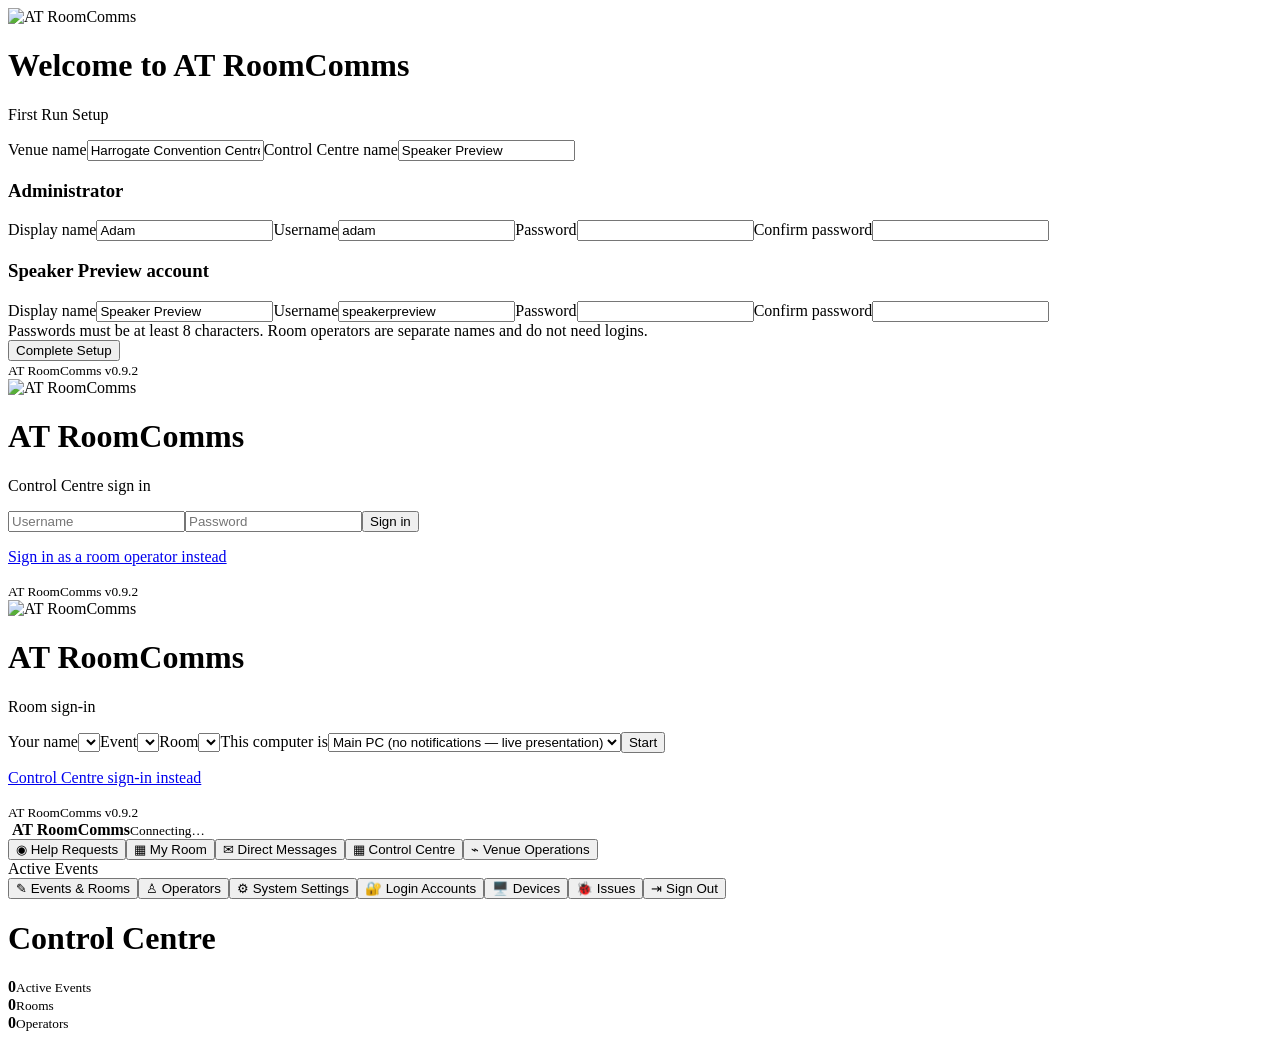
==== commit b0104ef6: "Redesign the PDF event report The first version was unreadable in practice: raw ISO timestamps with " ====
--- a/AT-RoomComms-v0.3.3/server/static/index.html
+++ b/AT-RoomComms-v0.3.3/server/static/index.html
@@ -1,6 +1,6 @@
 <!doctype html><html><head><meta charset="utf-8"><meta name="viewport" content="width=device-width,initial-scale=1"><title>AT RoomComms</title><link rel="icon" type="image/svg+xml" href="/static/brand/icon-blue.svg"><link rel="stylesheet" href="/static/app.css"></head><body>
-<div id="setup" class="loginWrap hidden"><form id="setupForm" class="loginCard setupCard"><img class="logo" src="/static/brand/lockup-blue-on-dark.svg" alt="AT RoomComms"><h1>Welcome to AT RoomComms</h1><p>First Run Setup</p><div class="setupGrid"><label>Venue name<input id="setupVenue" value="Harrogate Convention Centre"></label><label>Control Centre name<input id="setupControl" value="Speaker Preview"></label></div><h3>Administrator</h3><div class="setupGrid"><label>Display name<input id="setupAdminName" value="Adam"></label><label>Username<input id="setupAdminUser" value="adam" autocomplete="username"></label><label>Password<input id="setupAdminPass" type="password" autocomplete="new-password"></label><label>Confirm password<input id="setupAdminConfirm" type="password" autocomplete="new-password"></label></div><h3>Speaker Preview account</h3><div class="setupGrid"><label>Display name<input id="setupSpeakerName" value="Speaker Preview"></label><label>Username<input id="setupSpeakerUser" value="speakerpreview"></label><label>Password<input id="setupSpeakerPass" type="password" autocomplete="new-password"></label><label>Confirm password<input id="setupSpeakerConfirm" type="password" autocomplete="new-password"></label></div><div class="notice">Passwords must be at least 8 characters. Room operators are separate names and do not need logins.</div><button class="btn" type="submit">Complete Setup</button><div id="setupError" class="error"></div><small>AT RoomComms v0.9.1</small></form></div>
-<div id="login" class="loginWrap hidden"><form id="loginForm" class="loginCard"><img class="logo" src="/static/brand/lockup-blue-on-dark.svg" alt="AT RoomComms"><h1>AT RoomComms</h1><p>Control Centre sign in</p><input id="loginUser" autocomplete="username" placeholder="Username"><input id="loginPass" type="password" autocomplete="current-password" placeholder="Password"><button class="btn" type="submit">Sign in</button><div id="loginError" class="error"></div><p><a href="#" id="toOperatorLogin">Sign in as a room operator instead</a></p><small>AT RoomComms v0.9.1</small></form></div>
-<div id="operatorLogin" class="loginWrap hidden"><form id="opLoginForm" class="loginCard"><img class="logo" src="/static/brand/lockup-blue-on-dark.svg" alt="AT RoomComms"><h1>AT RoomComms</h1><p>Room sign-in</p><label>Your name<select id="opName" required></select></label><label>Event<select id="opEvent" required></select></label><label>Room<select id="opRoom" required></select></label><label>This computer is<select id="opRole"><option value="main">Main PC (no notifications — live presentation)</option><option value="backup">Backup PC (quiet visual alerts)</option></select></label><button class="btn" type="submit">Start</button><div id="opLoginError" class="error"></div><p><a href="#" id="toControlLogin">Control Centre sign-in instead</a></p><small>AT RoomComms v0.9.1</small></form></div>
+<div id="setup" class="loginWrap hidden"><form id="setupForm" class="loginCard setupCard"><img class="logo" src="/static/brand/lockup-blue-on-dark.svg" alt="AT RoomComms"><h1>Welcome to AT RoomComms</h1><p>First Run Setup</p><div class="setupGrid"><label>Venue name<input id="setupVenue" value="Harrogate Convention Centre"></label><label>Control Centre name<input id="setupControl" value="Speaker Preview"></label></div><h3>Administrator</h3><div class="setupGrid"><label>Display name<input id="setupAdminName" value="Adam"></label><label>Username<input id="setupAdminUser" value="adam" autocomplete="username"></label><label>Password<input id="setupAdminPass" type="password" autocomplete="new-password"></label><label>Confirm password<input id="setupAdminConfirm" type="password" autocomplete="new-password"></label></div><h3>Speaker Preview account</h3><div class="setupGrid"><label>Display name<input id="setupSpeakerName" value="Speaker Preview"></label><label>Username<input id="setupSpeakerUser" value="speakerpreview"></label><label>Password<input id="setupSpeakerPass" type="password" autocomplete="new-password"></label><label>Confirm password<input id="setupSpeakerConfirm" type="password" autocomplete="new-password"></label></div><div class="notice">Passwords must be at least 8 characters. Room operators are separate names and do not need logins.</div><button class="btn" type="submit">Complete Setup</button><div id="setupError" class="error"></div><small>AT RoomComms v0.9.2</small></form></div>
+<div id="login" class="loginWrap hidden"><form id="loginForm" class="loginCard"><img class="logo" src="/static/brand/lockup-blue-on-dark.svg" alt="AT RoomComms"><h1>AT RoomComms</h1><p>Control Centre sign in</p><input id="loginUser" autocomplete="username" placeholder="Username"><input id="loginPass" type="password" autocomplete="current-password" placeholder="Password"><button class="btn" type="submit">Sign in</button><div id="loginError" class="error"></div><p><a href="#" id="toOperatorLogin">Sign in as a room operator instead</a></p><small>AT RoomComms v0.9.2</small></form></div>
+<div id="operatorLogin" class="loginWrap hidden"><form id="opLoginForm" class="loginCard"><img class="logo" src="/static/brand/lockup-blue-on-dark.svg" alt="AT RoomComms"><h1>AT RoomComms</h1><p>Room sign-in</p><label>Your name<select id="opName" required></select></label><label>Event<select id="opEvent" required></select></label><label>Room<select id="opRoom" required></select></label><label>This computer is<select id="opRole"><option value="main">Main PC (no notifications — live presentation)</option><option value="backup">Backup PC (quiet visual alerts)</option></select></label><button class="btn" type="submit">Start</button><div id="opLoginError" class="error"></div><p><a href="#" id="toControlLogin">Control Centre sign-in instead</a></p><small>AT RoomComms v0.9.2</small></form></div>
 <div id="app" class="hidden"><aside><div class="brand"><img class="brandIcon" src="/static/brand/icon-blue.svg" alt=""> <b>AT RoomComms</b><small><span id="wsDot" class="wsDot"></span><span id="wsLabel">Connecting…</span></small></div><div id="venue" class="venue"></div><button class="nav" data-view="help">◉ Help Requests <span id="helpBadge" class="navBadge hidden"></span></button><button class="nav" data-view="room">▦ My Room <span id="roomBadge" class="navBadge hidden"></span></button><button class="nav" data-view="dm">✉ Direct Messages <span id="dmBadge" class="navBadge hidden"></span></button><button class="nav active" data-view="control">▦ Control Centre</button><button class="nav" data-view="venue">⌁ Venue Operations <span id="venueBadge" class="navBadge hidden"></span></button><div class="label">Active Events</div><div id="eventNav"></div><button class="nav" data-view="manage">✎ Events & Rooms</button><button class="nav" data-view="operators">♙ Operators</button><button class="nav adminOnly" data-view="settings">⚙ System Settings</button><button class="nav adminOnly" data-view="accounts">🔐 Login Accounts</button><button class="nav adminOnly" data-view="devices">🖥️ Devices</button><button class="nav" data-view="issues">🐞 Issues <span id="issuesBadge" class="navBadge hidden"></span></button><button class="nav" id="logoutBtn">⇥ Sign Out</button><div id="userBox" class="userBox"></div></aside><main><header><div><h1 id="title">Control Centre</h1><p id="sub"></p></div><div class="stats"><div><b id="se">0</b><small>Active Events</small></div><div><b id="sr">0</b><small>Rooms</small></div><div><b id="so">0</b><small>Operators</small></div></div></header><section id="content"></section></main></div>
 <div id="modal" class="modal hidden"><div id="modalCard" class="modalCard"></div></div><script src="/static/app.js"></script></body></html>
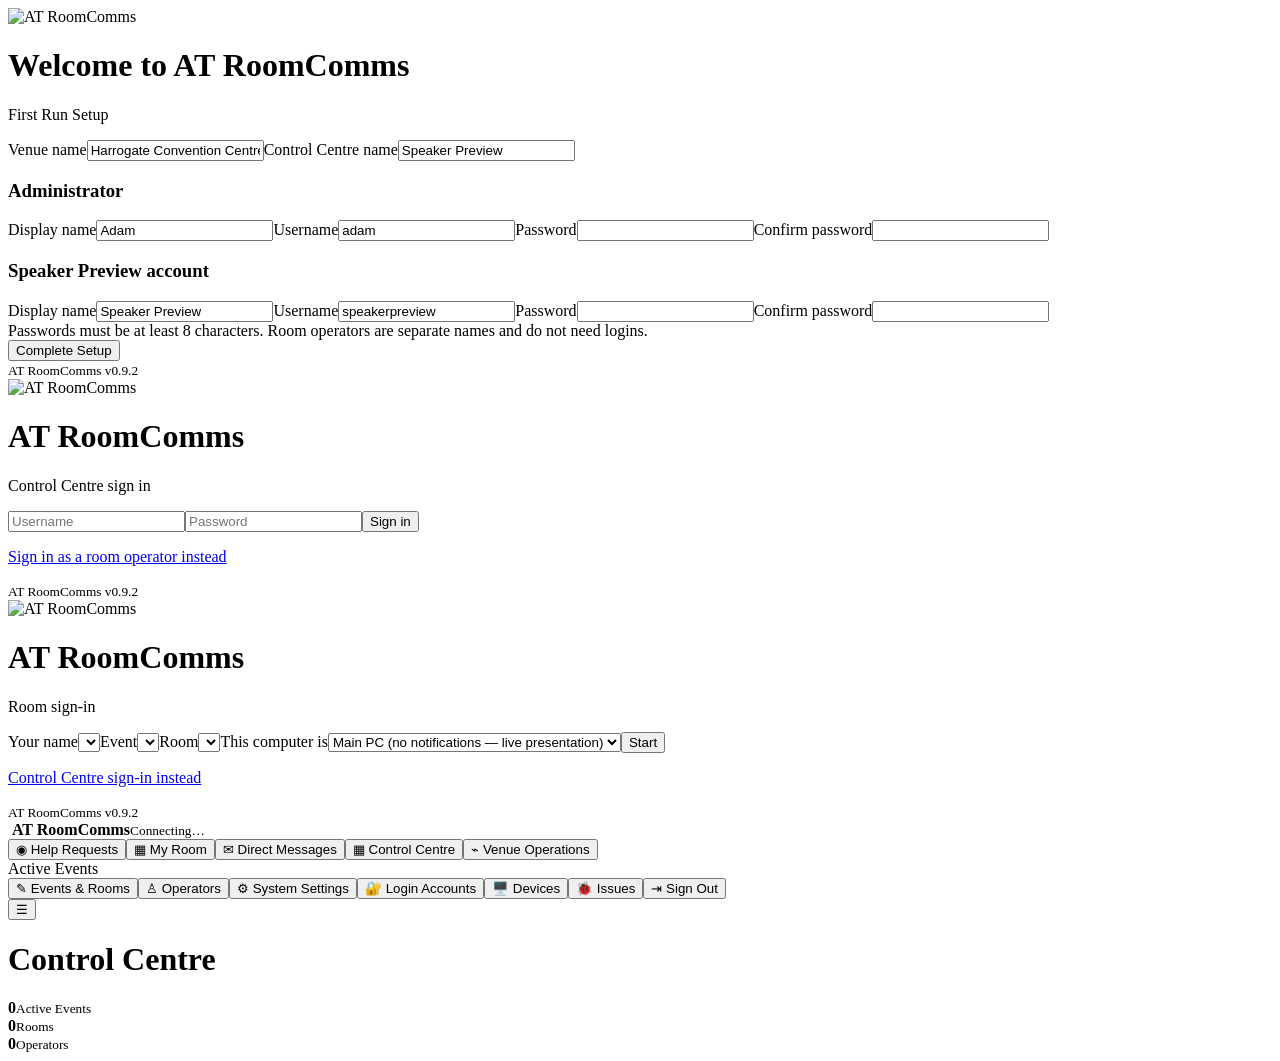
==== commit a90c0e48: "Make the web UI mobile-friendly The sidebar was a fixed grid column that only narrowed at smaller wi" ====
--- a/AT-RoomComms-v0.3.3/server/static/index.html
+++ b/AT-RoomComms-v0.3.3/server/static/index.html
@@ -2,5 +2,5 @@
 <div id="setup" class="loginWrap hidden"><form id="setupForm" class="loginCard setupCard"><img class="logo" src="/static/brand/lockup-blue-on-dark.svg" alt="AT RoomComms"><h1>Welcome to AT RoomComms</h1><p>First Run Setup</p><div class="setupGrid"><label>Venue name<input id="setupVenue" value="Harrogate Convention Centre"></label><label>Control Centre name<input id="setupControl" value="Speaker Preview"></label></div><h3>Administrator</h3><div class="setupGrid"><label>Display name<input id="setupAdminName" value="Adam"></label><label>Username<input id="setupAdminUser" value="adam" autocomplete="username"></label><label>Password<input id="setupAdminPass" type="password" autocomplete="new-password"></label><label>Confirm password<input id="setupAdminConfirm" type="password" autocomplete="new-password"></label></div><h3>Speaker Preview account</h3><div class="setupGrid"><label>Display name<input id="setupSpeakerName" value="Speaker Preview"></label><label>Username<input id="setupSpeakerUser" value="speakerpreview"></label><label>Password<input id="setupSpeakerPass" type="password" autocomplete="new-password"></label><label>Confirm password<input id="setupSpeakerConfirm" type="password" autocomplete="new-password"></label></div><div class="notice">Passwords must be at least 8 characters. Room operators are separate names and do not need logins.</div><button class="btn" type="submit">Complete Setup</button><div id="setupError" class="error"></div><small>AT RoomComms v0.9.2</small></form></div>
 <div id="login" class="loginWrap hidden"><form id="loginForm" class="loginCard"><img class="logo" src="/static/brand/lockup-blue-on-dark.svg" alt="AT RoomComms"><h1>AT RoomComms</h1><p>Control Centre sign in</p><input id="loginUser" autocomplete="username" placeholder="Username"><input id="loginPass" type="password" autocomplete="current-password" placeholder="Password"><button class="btn" type="submit">Sign in</button><div id="loginError" class="error"></div><p><a href="#" id="toOperatorLogin">Sign in as a room operator instead</a></p><small>AT RoomComms v0.9.2</small></form></div>
 <div id="operatorLogin" class="loginWrap hidden"><form id="opLoginForm" class="loginCard"><img class="logo" src="/static/brand/lockup-blue-on-dark.svg" alt="AT RoomComms"><h1>AT RoomComms</h1><p>Room sign-in</p><label>Your name<select id="opName" required></select></label><label>Event<select id="opEvent" required></select></label><label>Room<select id="opRoom" required></select></label><label>This computer is<select id="opRole"><option value="main">Main PC (no notifications — live presentation)</option><option value="backup">Backup PC (quiet visual alerts)</option></select></label><button class="btn" type="submit">Start</button><div id="opLoginError" class="error"></div><p><a href="#" id="toControlLogin">Control Centre sign-in instead</a></p><small>AT RoomComms v0.9.2</small></form></div>
-<div id="app" class="hidden"><aside><div class="brand"><img class="brandIcon" src="/static/brand/icon-blue.svg" alt=""> <b>AT RoomComms</b><small><span id="wsDot" class="wsDot"></span><span id="wsLabel">Connecting…</span></small></div><div id="venue" class="venue"></div><button class="nav" data-view="help">◉ Help Requests <span id="helpBadge" class="navBadge hidden"></span></button><button class="nav" data-view="room">▦ My Room <span id="roomBadge" class="navBadge hidden"></span></button><button class="nav" data-view="dm">✉ Direct Messages <span id="dmBadge" class="navBadge hidden"></span></button><button class="nav active" data-view="control">▦ Control Centre</button><button class="nav" data-view="venue">⌁ Venue Operations <span id="venueBadge" class="navBadge hidden"></span></button><div class="label">Active Events</div><div id="eventNav"></div><button class="nav" data-view="manage">✎ Events & Rooms</button><button class="nav" data-view="operators">♙ Operators</button><button class="nav adminOnly" data-view="settings">⚙ System Settings</button><button class="nav adminOnly" data-view="accounts">🔐 Login Accounts</button><button class="nav adminOnly" data-view="devices">🖥️ Devices</button><button class="nav" data-view="issues">🐞 Issues <span id="issuesBadge" class="navBadge hidden"></span></button><button class="nav" id="logoutBtn">⇥ Sign Out</button><div id="userBox" class="userBox"></div></aside><main><header><div><h1 id="title">Control Centre</h1><p id="sub"></p></div><div class="stats"><div><b id="se">0</b><small>Active Events</small></div><div><b id="sr">0</b><small>Rooms</small></div><div><b id="so">0</b><small>Operators</small></div></div></header><section id="content"></section></main></div>
+<div id="app" class="hidden"><div id="navOverlay" class="navOverlay"></div><aside><div class="brand"><img class="brandIcon" src="/static/brand/icon-blue.svg" alt=""> <b>AT RoomComms</b><small><span id="wsDot" class="wsDot"></span><span id="wsLabel">Connecting…</span></small></div><div id="venue" class="venue"></div><button class="nav" data-view="help">◉ Help Requests <span id="helpBadge" class="navBadge hidden"></span></button><button class="nav" data-view="room">▦ My Room <span id="roomBadge" class="navBadge hidden"></span></button><button class="nav" data-view="dm">✉ Direct Messages <span id="dmBadge" class="navBadge hidden"></span></button><button class="nav active" data-view="control">▦ Control Centre</button><button class="nav" data-view="venue">⌁ Venue Operations <span id="venueBadge" class="navBadge hidden"></span></button><div class="label">Active Events</div><div id="eventNav"></div><button class="nav" data-view="manage">✎ Events & Rooms</button><button class="nav" data-view="operators">♙ Operators</button><button class="nav adminOnly" data-view="settings">⚙ System Settings</button><button class="nav adminOnly" data-view="accounts">🔐 Login Accounts</button><button class="nav adminOnly" data-view="devices">🖥️ Devices</button><button class="nav" data-view="issues">🐞 Issues <span id="issuesBadge" class="navBadge hidden"></span></button><button class="nav" id="logoutBtn">⇥ Sign Out</button><div id="userBox" class="userBox"></div></aside><main><header><button id="menuBtn" class="menuBtn" aria-label="Open menu">☰</button><div><h1 id="title">Control Centre</h1><p id="sub"></p></div><div class="stats"><div><b id="se">0</b><small>Active Events</small></div><div><b id="sr">0</b><small>Rooms</small></div><div><b id="so">0</b><small>Operators</small></div></div></header><section id="content"></section></main></div>
 <div id="modal" class="modal hidden"><div id="modalCard" class="modalCard"></div></div><script src="/static/app.js"></script></body></html>
